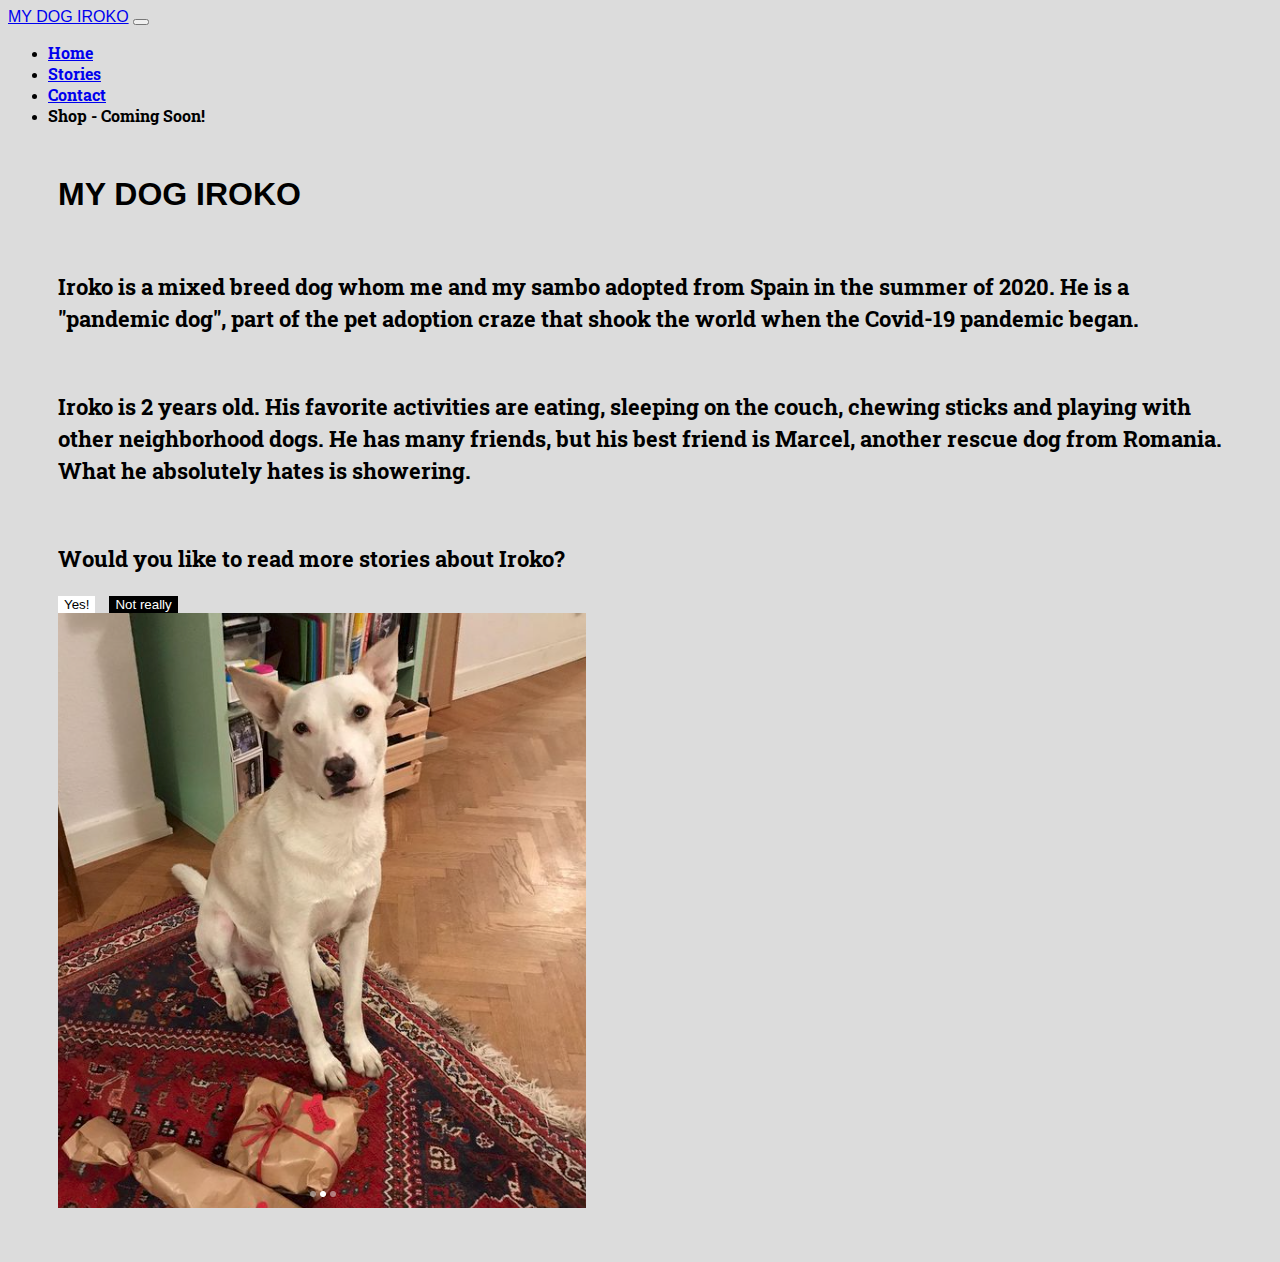
==== index.html @ 39b75af2 "added image and fixed button hover and focus" ====
<!DOCTYPE html>
<html lang="en">
<head>
    <meta charset="UTF-8">
    <meta http-equiv="X-UA-Compatible" content="IE=edge">
    <meta name="viewport" content="width=device-width, initial-scale=1.0">
    <link href="https://cdn.jsdelivr.net/npm/bootstrap@5.1.3/dist/css/bootstrap.min.css" rel="stylesheet" integrity="sha384-1BmE4kWBq78iYhFldvKuhfTAU6auU8tT94WrHftjDbrCEXSU1oBoqyl2QvZ6jIW3" crossorigin="anonymous">
    <script src="https://cdn.jsdelivr.net/npm/bootstrap@5.1.3/dist/js/bootstrap.bundle.min.js" integrity="sha384-ka7Sk0Gln4gmtz2MlQnikT1wXgYsOg+OMhuP+IlRH9sENBO0LRn5q+8nbTov4+1p" crossorigin="anonymous"></script>
    <link rel="preconnect" href="https://fonts.googleapis.com">
    <link rel="preconnect" href="https://fonts.gstatic.com" crossorigin>
    <link href="https://fonts.googleapis.com/css2?family=Roboto+Slab:wght@100;400&display=swap" rel="stylesheet">
    <link href="http://fonts.cdnfonts.com/css/aqua-grotesque" rel="stylesheet">
    <link rel="stylesheet" href="/styles/index.css">
    <title>My Dog Iroko</title>
</head>
<header>
    <nav class="navbar navbar-expand-lg navbar-light bg-light">
        <div class="container-fluid">
          <a class="navbar-brand" href="#">MY DOG IROKO</a>
          <button class="navbar-toggler" type="button" data-bs-toggle="collapse" data-bs-target="#navbarNav" aria-controls="navbarNav" aria-expanded="false" aria-label="Toggle navigation">
            <span class="navbar-toggler-icon"></span>
          </button>
          <div class="collapse navbar-collapse" id="navbarNav">
            <ul class="navbar-nav">
              <li class="nav-item">
                <a class="nav-link active" aria-current="page" href="#">Home</a>
              </li>
              <li class="nav-item">
                <a class="nav-link" href="#">Stories</a>
              </li>
              <li class="nav-item">
                <a class="nav-link" href="#">Contact</a>
              </li>
              <li class="nav-item">
                <a class="nav-link disabled">Shop - Coming Soon!</a>
              </li>
            </ul>
          </div>
        </div>
      </nav>
</header>
<body>
    <div class="container">
        <div class="row">
          <div class="col">
            <h1>MY DOG IROKO</h1>
            <br>
            <h2>Iroko is a mixed breed dog whom me and my sambo adopted from Spain in the 
                summer of 2020. He is a "pandemic dog", part of the pet adoption craze
                that shook the world when the Covid-19 pandemic began.
            </h2>
            <br>
            <h2>
                Iroko is 2 years old. His favorite activities are eating, sleeping on 
                the couch, chewing sticks and playing with other neighborhood dogs. He has 
                many friends, but his best friend is Marcel, another rescue dog from
                Romania. What he absolutely hates is showering.
            </h2>
            <br>
            <h2>Would you like to read more stories about Iroko?</h2>
            <button type="button" class="btn btn-primary">Yes!</button>
            <span><button type="button" class="btn btn-danger">Not really</button></span>
          </div>
          <div class="col-6">
            <img src="/images/Screenshot 2021-10-15 at 21.27.18.png" class="img-fluid" alt="My dog Iroko on Christmas Eve">
          </div>
        </div>
      </div>
</body>
</html>
---- styles/index.css ----
.navbar-brand {
  font-family: "Aqua Grotesque", sans-serif;
}

.nav-link {
  font-family: "Roboto Slab", serif;
  font-weight: bolder;
}

.container {
  margin: 50px;
}

h1 {
  font-family: "Aqua Grotesque", sans-serif;
}

h2 {
  font-family: "Roboto Slab", serif;
  font-size: 22px;
  line-height: 32px;
  margin-bottom: 20px;
}

.btn-primary {
  background-color: white;
  color: black;
  border: 0px;
}
.btn-primary:hover {
  background-color: grey;
}
.btn-primary:focus {
  background-color: grey;
  outline: none;
  -webkit-box-shadow: none;
          box-shadow: none;
}

.btn-danger {
  background-color: black;
  color: white;
  border: 0px;
  margin-left: 10px;
}
.btn-danger:hover {
  background-color: grey;
}
.btn-danger:focus {
  background-color: grey;
  outline: none;
  -webkit-box-shadow: none;
          box-shadow: none;
}

body {
  background-color: gainsboro;
}
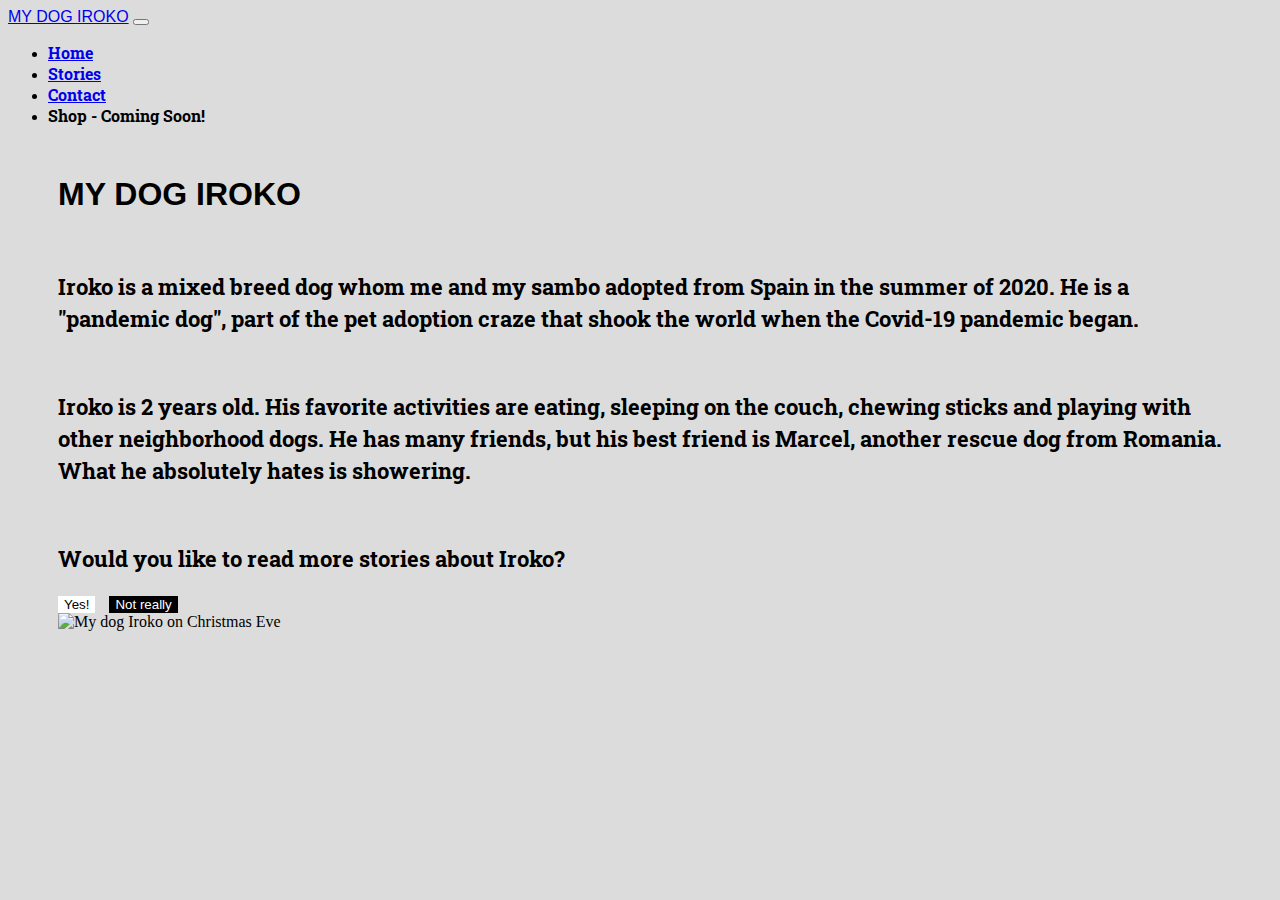
==== commit e826cce2: "added stories section and some images. done" ====
--- a/index.html
+++ b/index.html
@@ -23,13 +23,13 @@
           <div class="collapse navbar-collapse" id="navbarNav">
             <ul class="navbar-nav">
               <li class="nav-item">
-                <a class="nav-link active" aria-current="page" href="#">Home</a>
+                <a class="nav-link active" aria-current="page" href="index.html">Home</a>
               </li>
               <li class="nav-item">
-                <a class="nav-link" href="#">Stories</a>
+                <a class="nav-link" href="/pages/stories.html">Stories</a>
               </li>
               <li class="nav-item">
-                <a class="nav-link" href="#">Contact</a>
+                <a class="nav-link" href="/pages/contact.html">Contact</a>
               </li>
               <li class="nav-item">
                 <a class="nav-link disabled">Shop - Coming Soon!</a>
@@ -58,11 +58,11 @@
             </h2>
             <br>
             <h2>Would you like to read more stories about Iroko?</h2>
-            <button type="button" class="btn btn-primary">Yes!</button>
-            <span><button type="button" class="btn btn-danger">Not really</button></span>
+            <a href="/pages/stories.html"><button type="button" class="btn btn-primary">Yes!</button></a>
+            <span><a href="https://google.com"><button type="button" class="btn btn-danger">Not really</button></a></span>
           </div>
           <div class="col-6">
-            <img src="/images/Screenshot 2021-10-15 at 21.27.18.png" class="img-fluid" alt="My dog Iroko on Christmas Eve">
+            <img src="/images/Iroko_xmas.png" class="img-fluid" alt="My dog Iroko on Christmas Eve">
           </div>
         </div>
       </div>
